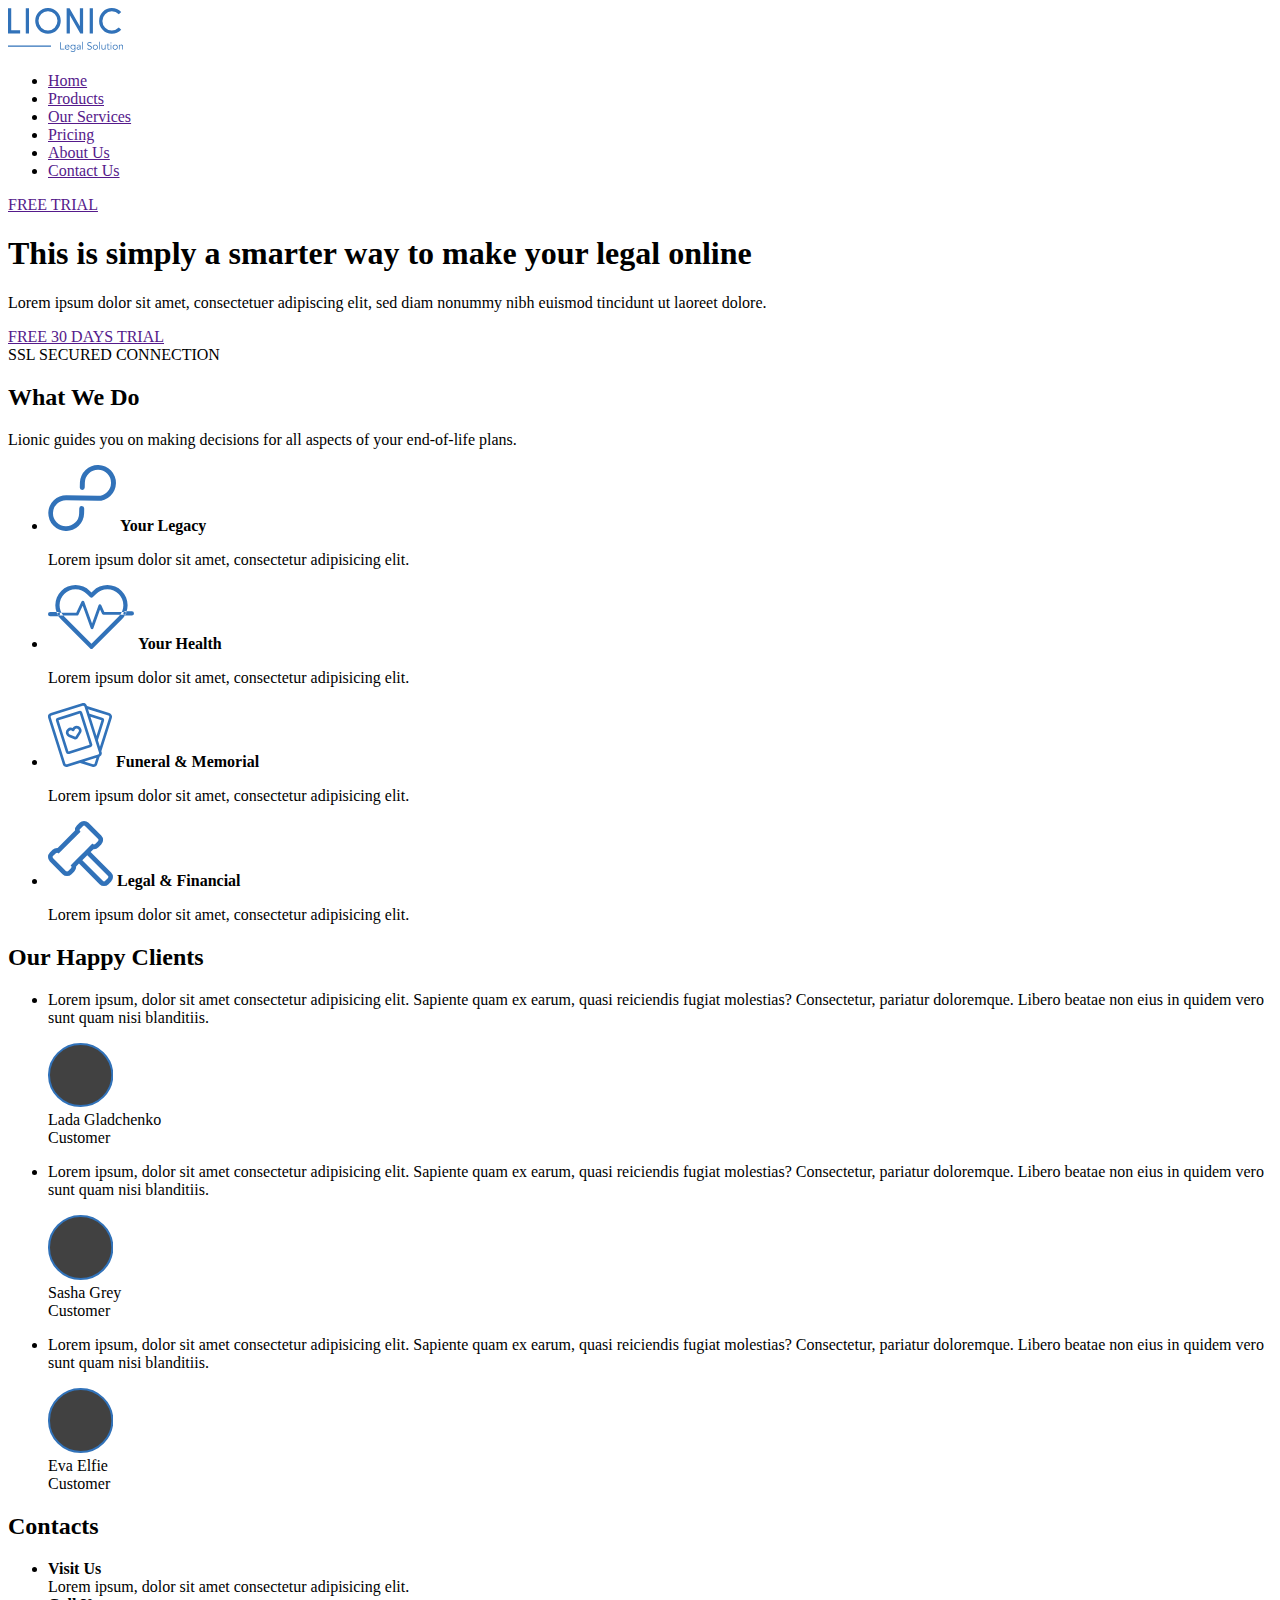
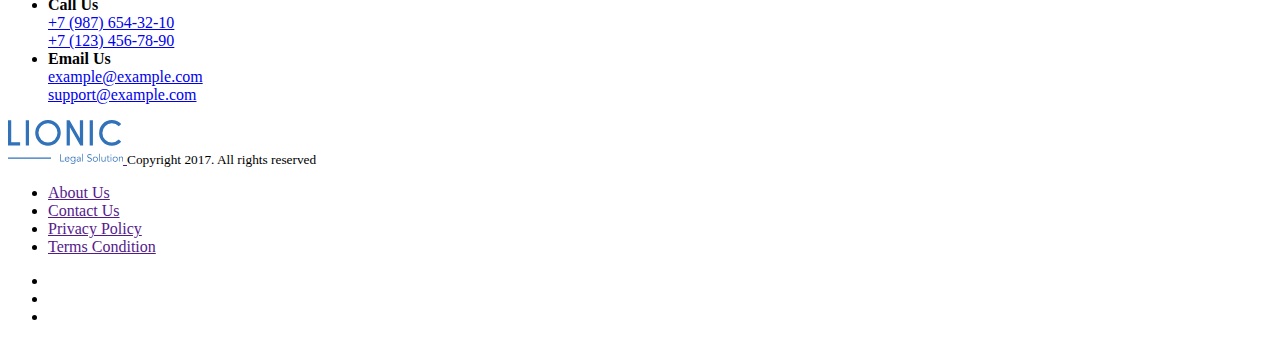
==== index.html @ bf289bd7 "initial commit" ====
<!DOCTYPE html>
<html lang="en">
<head>
  <meta charset="UTF-8">  
  <meta name="viewport" content="width=device-width, initial-scale=1.0">
  <title>Lionic Legal Solution</title>   
</head>
<body>
  <header class="header">
    <div class="container">
      <a href="" class="logo">
        <img src="/img/logo.svg" alt="" class="logo-img">
      </a>
      <nav class="nav">
        <ul class="nav-list">
          <li class="nav-item">
            <a href="" class="nav-link">Home</a> 
          </li>
          <li class="nav-item">
            <a href="" class="nav-link">Products</a> 
          </li>
          <li class="nav-item">
            <a href="" class="nav-link">Our Services</a> 
          </li>
          <li class="nav-item">
            <a href="" class="nav-link">Pricing</a> 
          </li>
          <li class="nav-item">
            <a href="" class="nav-link">About Us</a> 
          </li>
          <li class="nav-item">
            <a href="" class="nav-link">Contact Us</a> 
          </li>                 
        </ul>
      </nav>
      <a href="" class="btn">
        FREE TRIAL
      </a>
    </div>
  </header>
  <main>
    <section class="section-hero">
      <div class="container">
        <h1 class="section-hero-heading">
          This is simply a smarter way to make your legal online
        </h1>
        <p class="section-hero-description">
          Lorem ipsum dolor sit amet, consectetuer adipiscing elit, sed diam nonummy nibh euismod tincidunt ut laoreet dolore.
        </p>
        <a href="" class="btn">
          FREE 30 DAYS TRIAL
        </a>
        <div class="section-hero-btn-description">
          <span class="section-hero-ssl-icon"></span>
          SSL SECURED CONNECTION
        </div>
      </div>
    </section>

    <section class="section-do">
      <div class="container">
        <h2 class="section-heading">
          What We Do
        </h2>
        <p class="section-description">
          Lionic guides you on making decisions for all aspects of your end-of-life plans.
        </p>
        <ul class="section-do-list">
          <li class="section-do-item">
            <svg class="section-do-icon" xmlns="http://www.w3.org/2000/svg" width="68" height="66" viewbox="0 0 68 66">
              <defs>
                <style>
                  .cls-1 {
                    fill: #3172b9;
                    fill-rule: evenodd;
                  }
                </style>
              </defs>
              <path id="icon" class="cls-1" d="M335.393,1081a18.072,18.072,0,0,0-18.493,17.51l-0.124,4.97a2.486,2.486,0,0,0,4.97.11l0.125-4.97a13.08,13.08,0,1,1,12.752,13.25l-31.123-.67a17.906,17.906,0,1,0,17.6,18.29l0.123-4.92a2.486,2.486,0,0,0-4.971-.11l-0.123,4.92a13.08,13.08,0,1,1-12.752-13.25l31.123,0.67A17.906,17.906,0,1,0,335.393,1081Z" transform="translate(-285 -1081)"/>
            </svg>
            <strong class="section-do-item-heading">
              Your Legacy
            </strong>
            <p class="section-do-item-description">
              Lorem ipsum dolor sit amet, consectetur adipisicing elit.
            </p>
          </li>
          <li class="section-do-item">
            <svg class="section-do-icon" xmlns="http://www.w3.org/2000/svg" width="86" height="64" viewbox="0 0 86 64">
              <defs>
                <style>
                  .cls-1 {
                    fill: #3172b9;
                    fill-rule: evenodd;
                  }
                </style>
              </defs>
              <path class="cls-1" d="M648.693,1087.94a20.211,20.211,0,0,0-28.623,0l-1.607,1.61-1.607-1.61a20.211,20.211,0,0,0-28.623,0,20.318,20.318,0,0,0,0,28.67l28.722,28.76a2.121,2.121,0,0,0,3.017,0l28.721-28.76A20.294,20.294,0,0,0,648.693,1087.94Zm-3.015,25.65-27.215,27.25-27.215-27.25a16.038,16.038,0,0,1,0-22.63,15.95,15.95,0,0,1,22.593,0l3.114,3.12a2.137,2.137,0,0,0,3.015,0l3.115-3.12a15.95,15.95,0,0,1,22.593,0A16.038,16.038,0,0,1,645.678,1113.59Zm-60.728-4.61h-7.818a2.135,2.135,0,0,0,0,4.27h7.818A2.135,2.135,0,0,0,584.95,1108.98Zm66.809,0.07H631.352l-3.176-6.99a1.417,1.417,0,0,0-2.633.11l-6.49,18.32-7.891-21.89a1.429,1.429,0,0,0-1.27-.94,1.385,1.385,0,0,0-1.353.82l-5.3,11.28H585.66a1.425,1.425,0,0,0-1.421,1.43,1.655,1.655,0,0,0,1.721,1.35h18.479a0.978,0.978,0,0,0,.987-0.75l4.227-8.99,8.076,22.4a1.428,1.428,0,0,0,1.337.94h0a1.428,1.428,0,0,0,1.335-.95l6.642-18.75,2.1,4.62a1.846,1.846,0,0,0,1.593.77h21.323a1.141,1.141,0,0,0,1.121-1.36A1.423,1.423,0,0,0,651.759,1109.05Zm7.109-.78h-6.4a2.135,2.135,0,0,0,0,4.27h6.4A2.135,2.135,0,0,0,658.868,1108.27Z" transform="translate(-575 -1082)"/>
            </svg>
            <strong class="section-do-item-heading">
              Your Health
            </strong>
            <p class="section-do-item-description">
              Lorem ipsum dolor sit amet, consectetur adipisicing elit.
            </p>
          </li>
          <li class="section-do-item">
            <svg class="section-do-icon" xmlns="http://www.w3.org/2000/svg" width="64" height="64" viewbox="0 0 64 64">
              <defs>
                <style>
                  .cls-1 {
                    fill: #fff;
                    fill-rule: evenodd;
                  }
                </style>
              </defs>
              <path class="cls-1" d="M951.548,1094.02a4.026,4.026,0,0,0-2.343-1.97l-22.139-7.01a0.03,0.03,0,0,1-.026-0.01l-0.077-.24a4,4,0,0,0-5.02-2.6l-31.148,9.86a4,4,0,0,0-2.606,5.02l14.616,46.14a4.009,4.009,0,0,0,3.816,2.79,3.891,3.891,0,0,0,1.205-.19L920,1141.96l12.173,3.85a3.9,3.9,0,0,0,1.206.19,4.007,4.007,0,0,0,3.815-2.79l2.367-7.47a0.172,0.172,0,0,0,.009-0.04,3.982,3.982,0,0,0,2.009-4.77l-0.247-.78,10.478-33.08A3.972,3.972,0,0,0,951.548,1094.02Zm-16.895,48.38a1.339,1.339,0,0,1-1.675.87l-8.562-2.71,12.028-3.81Zm4.3-9.65a1.31,1.31,0,0,1-.781.65l-18.523,5.87-0.086.03-12.539,3.97a1.338,1.338,0,0,1-1.674-.87l-14.616-46.13a1.337,1.337,0,0,1,.088-1.02,1.358,1.358,0,0,1,.781-0.66l31.148-9.86h0a1.337,1.337,0,0,1,1.673.87l14.616,46.13A1.332,1.332,0,0,1,938.95,1132.75Zm-8.5-36.97,11,3.48-4.949,15.62Zm18.824,0.49-9.335,29.46-2.038-6.43,6.092-19.23a2.676,2.676,0,0,0-1.737-3.35l-12.518-3.96a1.234,1.234,0,0,0-.263-0.06l-1.446-4.56,20.376,6.45a1.358,1.358,0,0,1,.781.66A1.337,1.337,0,0,1,949.269,1096.27Zm-34.083,8.74a5,5,0,0,0-2.607,1.97,4.922,4.922,0,0,0-6.469,6.08,4.605,4.605,0,0,0,2.656,2.88l5.519,2.25a2.666,2.666,0,0,0,1.04.2,2.925,2.925,0,0,0,.831-0.12,2.79,2.79,0,0,0,1.486-1.14l3.213-5.02a4.617,4.617,0,0,0,.513-3.89A4.938,4.938,0,0,0,915.186,1105.01Zm3.423,5.66-3.213,5.02a0.051,0.051,0,0,1-.045.03,0.06,0.06,0,0,1-.058,0l-5.518-2.25a1.96,1.96,0,0,1-1.123-1.22,2.252,2.252,0,0,1,1.47-2.83,2.061,2.061,0,0,1,.689-0.11,2.206,2.206,0,0,1,1.488.57,1.334,1.334,0,0,0,2.178-.69,2.255,2.255,0,0,1,4.349-.16A1.941,1.941,0,0,1,918.609,1110.67Zm3.684-18.92a2.661,2.661,0,0,0-3.348-1.74l-21.2,6.71a2.676,2.676,0,0,0-1.737,3.35l9.881,31.19a2.676,2.676,0,0,0,2.544,1.86,2.5,2.5,0,0,0,.8-0.13l21.2-6.71a2.663,2.663,0,0,0,1.737-3.35Zm-13.858,38.7-9.881-31.19,11.425-3.61,9.772-3.1,9.88,31.19Z" transform="translate(-888 -1082)"/>
            </svg>
            <strong class="section-do-item-heading">
              Funeral & Memorial
            </strong>
            <p class="section-do-item-description">
              Lorem ipsum dolor sit amet, consectetur adipisicing elit.
            </p>
          </li>
          <li class="section-do-item">
            <svg class="section-do-icon" xmlns="http://www.w3.org/2000/svg" width="65" height="65" viewbox="0 0 65 65">
              <defs>
                <style>
                  .cls-1 {
                    fill: #3172b9;
                    fill-rule: evenodd;
                  }
                </style>
              </defs>
              <path class="cls-1" d="M1226.61,1111.99l2.86-2.86c0.17,0.01.34,0.02,0.52,0.02a6.356,6.356,0,0,0,4.51-1.87l2.73-2.73a6.392,6.392,0,0,0,0-9.03l-12.66-12.65a6.386,6.386,0,0,0-9.03,0l-2.72,2.73a6.352,6.352,0,0,0-1.85,5.02l-17.35,17.35c-0.17-.01-0.34-0.02-0.51-0.02a6.337,6.337,0,0,0-4.52,1.87l-2.72,2.72a6.392,6.392,0,0,0,0,9.03l12.65,12.66a6.386,6.386,0,0,0,9.03,0l2.73-2.73a6.356,6.356,0,0,0,1.87-4.51c0-.18-0.01-0.35-0.02-0.51l2.86-2.87,20.52,20.52a6.386,6.386,0,0,0,9.03,0l2.59-2.59a6.392,6.392,0,0,0,0-9.03Zm-14.91,8.25-5.15,5.16,0.4,0.4a1.684,1.684,0,0,1,0,2.37l-2.73,2.73a1.672,1.672,0,0,1-1.19.49,1.633,1.633,0,0,1-1.18-.49l-12.66-12.65a1.7,1.7,0,0,1,0-2.38l2.73-2.72a1.683,1.683,0,0,1,1.19-.5,1.643,1.643,0,0,1,1.18.5l0.4,0.4,21.85-21.85-0.4-.4a1.7,1.7,0,0,1,0-2.38l2.73-2.72a1.69,1.69,0,0,1,2.38,0l12.65,12.65a1.678,1.678,0,0,1,0,2.38l-2.73,2.72a1.633,1.633,0,0,1-1.18.49,1.672,1.672,0,0,1-1.19-.49l-0.4-.4-5.16,5.16-3.46,3.46-4.62,4.61Zm32.1,17.97-2.59,2.59a1.69,1.69,0,0,1-2.38,0l-20.51-20.51,4.97-4.97,20.51,20.51A1.678,1.678,0,0,1,1243.8,1138.21Z" transform="translate(-1184 -1081)"/>
            </svg>
            <strong class="section-do-item-heading">
              Legal & Financial
            </strong>
            <p class="section-do-item-description">
              Lorem ipsum dolor sit amet, consectetur adipisicing elit.
            </p>
          </li>
        </ul>
      </div>
    </section>

    <section class="section-clients">
      <div class="container">
        <h2 class="section-heading">
          Our Happy Clients
        </h2>
        <ul class="section-clients-list">
          <li class="section-clients-item">
            <p class="section-clients-testimonial">
              Lorem ipsum, dolor sit amet consectetur adipisicing elit. Sapiente quam ex earum, quasi reiciendis fugiat molestias? Consectetur, pariatur doloremque. Libero beatae non eius in quidem vero sunt quam nisi blanditiis.
            </p>
            <div class="section-clients-user">
              <img src="/img/user.svg" alt="" class="section-clients-avatar">
              <div class="section-clients-user-info">
                <div class="section-clients-username">
                  Lada Gladchenko
                </div>
                <div class="section-clients-user-description">
                  Customer
                </div>
              </div>
            </div>
          </li>
        </ul>
        <ul class="section-clients-list">
          <li class="section-clients-item">
            <p class="section-clients-testimonial">
              Lorem ipsum, dolor sit amet consectetur adipisicing elit. Sapiente quam ex earum, quasi reiciendis fugiat molestias? Consectetur, pariatur doloremque. Libero beatae non eius in quidem vero sunt quam nisi blanditiis.
            </p>
            <div class="section-clients-user">
              <img src="/img/user.svg" alt="" class="section-clients-avatar">
              <div class="section-clients-user-info">
                <div class="section-clients-username">
                  Sasha Grey
                </div>
                <div class="section-clients-user-description">
                  Customer
                </div>
              </div>
            </div>
          </li>
        </ul>
        <ul class="section-clients-list">
          <li class="section-clients-item">
            <p class="section-clients-testimonial">
              Lorem ipsum, dolor sit amet consectetur adipisicing elit. Sapiente quam ex earum, quasi reiciendis fugiat molestias? Consectetur, pariatur doloremque. Libero beatae non eius in quidem vero sunt quam nisi blanditiis.
            </p>
            <div class="section-clients-user">
              <img src="/img/user.svg" alt="" class="section-clients-avatar">
              <div class="section-clients-user-info">
                <div class="section-clients-username">
                  Eva Elfie
                </div>
                <div class="section-clients-user-description">
                  Customer
                </div>
              </div>
            </div>
          </li>
        </ul>
      </div>
    </section>

    <section class="section-contacts">
      <div class="container">
        <h2 class="section-heading">
          Contacts
        </h2>
        <ul class="section-contacts-list">
          <li class="section-contacts-item">
            <span class="section-contacts-icon"></span>
            <strong class="section-contacts-heading">Visit Us</strong>
            <div class="section-contacts-info">
              Lorem ipsum, dolor sit amet consectetur adipisicing elit.
            </div>
          </li>
          <li class="section-contacts-item">
            <span class="section-contacts-icon"></span>
            <strong class="section-contacts-heading">Call Us</strong>
            <div class="section-contacts-info">
              <a href="tel:+79876543210" class="section-contacts-link">
                +7 (987) 654-32-10
              </a>
              <br>
              <a href="tel:+71234567890" class="section-contacts-link">
                +7 (123) 456-78-90
              </a>
            </div>
          </li>
          <li class="section-contacts-item">
            <span class="section-contacts-icon"></span>
            <strong class="section-contacts-heading">Email Us</strong>
            <div class="section-contacts-info">
              <a href="mailto:example@example.com" class="section-contacts-link">
                example@example.com
              </a>
              <br>
              <a href="mailto:support@example.com" class="section-contacts-link">
                support@example.com
              </a>
            </div>
          </li>
        </ul>
      </div>
    </section>
  </main>
  <footer>
    <div class="container">
      <div class="footer-left">
        <a href="" class="footer-logo">
          <img src="/img/logo.svg" alt="" class="footer-logo-img">
        </a>
        <small class="footer-copyrights">
          Copyright 2017. All rights reserved
        </small>
      </div>
      <div class="footer-right">
        <nav class="footer-nav">
          <ul class="footer-nav-list">
            <li class="footer-nav-item">
              <a href="" class="footer-nav-link">
                About Us
              </a>
            </li>
            <li class="footer-nav-item">
              <a href="" class="footer-nav-link">
                Contact Us
              </a>
            </li>
            <li class="footer-nav-item">
              <a href="" class="footer-nav-link">
                Privacy Policy
              </a>
            </li>
            <li class="footer-nav-item">
              <a href="" class="footer-nav-link">
                Terms Condition
              </a>
            </li>
          </ul>
        </nav>
        <ul class="footer-social-list">
          <li class="footer-social-item">
            <a href="" class="footer-social-link">
              <span class="footer-social-icon"></span>
            </a>
          </li>
          <li class="footer-social-item">
            <a href="" class="footer-social-link">
              <span class="footer-social-icon"></span>
            </a>
          </li>
          <li class="footer-social-item">
            <a href="" class="footer-social-link">
              <span class="footer-social-icon"></span>
            </a>
          </li>
        </ul>
      </div>
    </div>
  </footer>
</body>
</html>
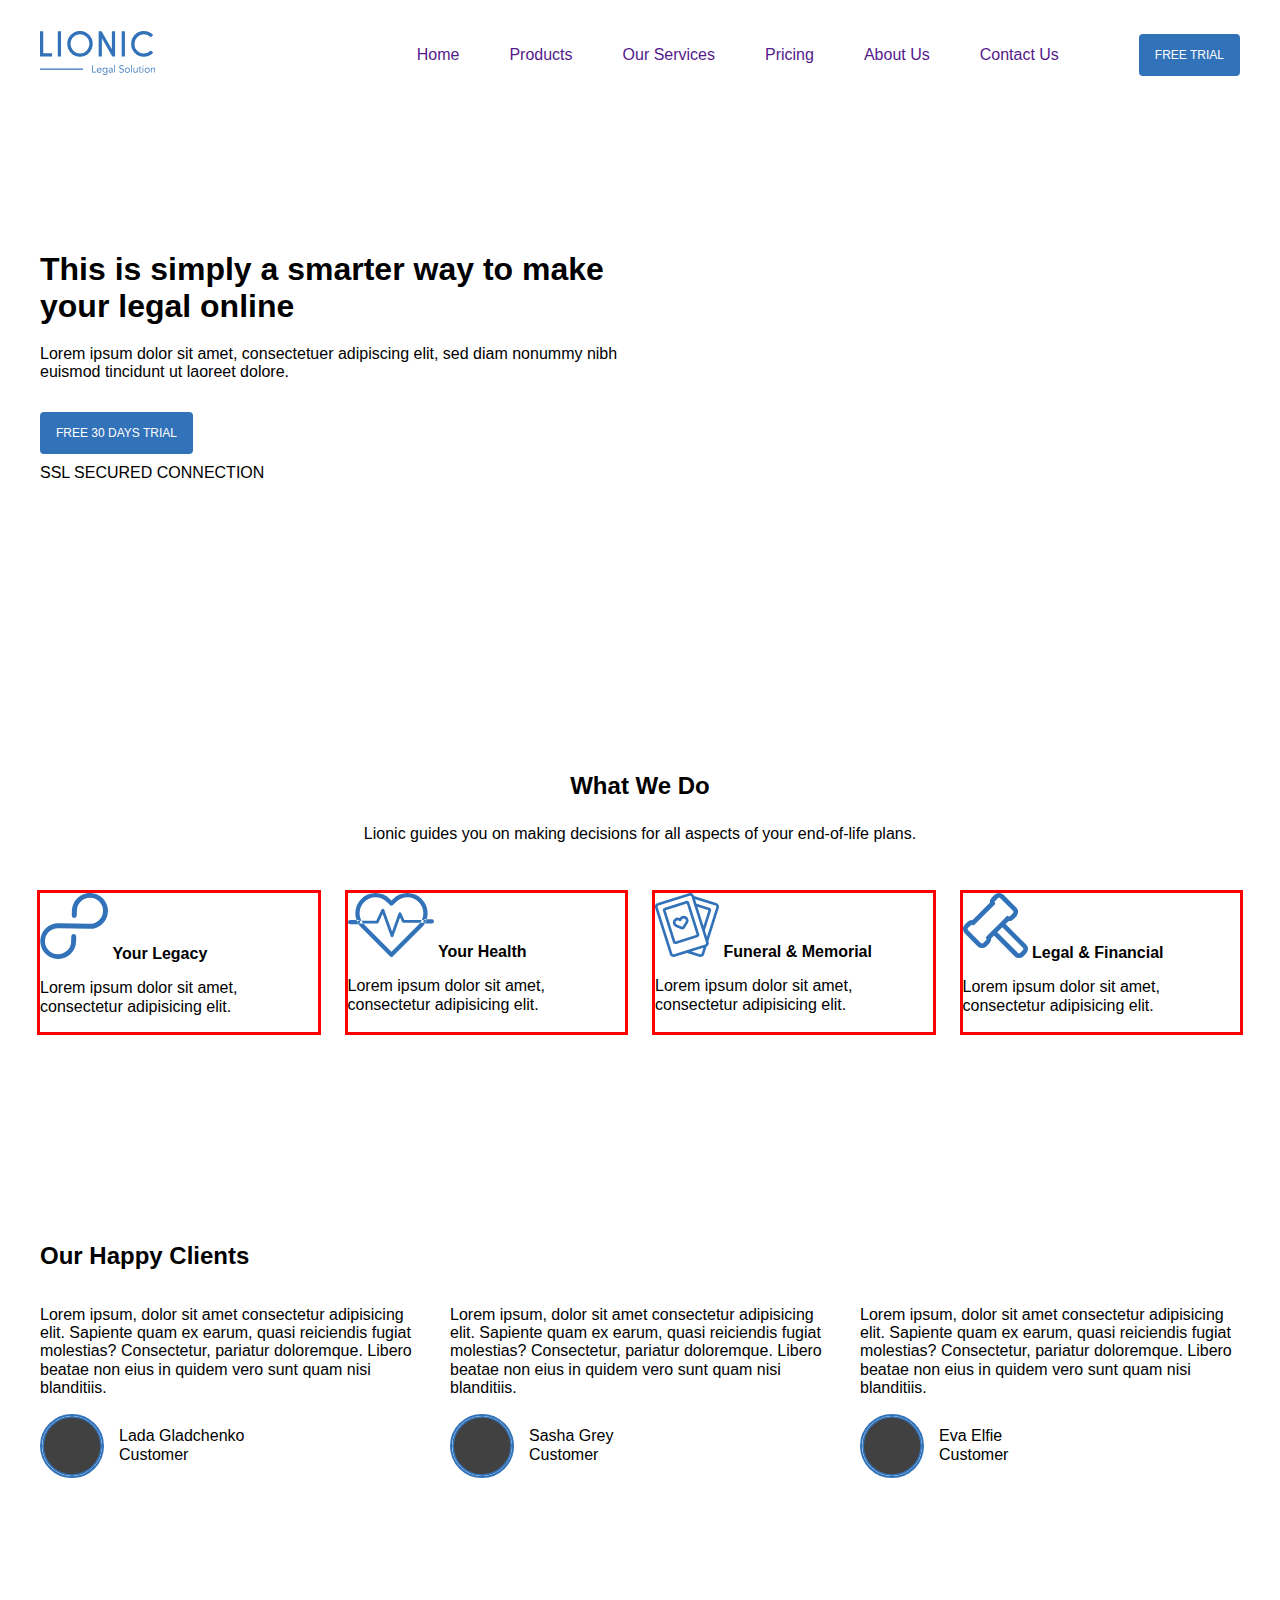
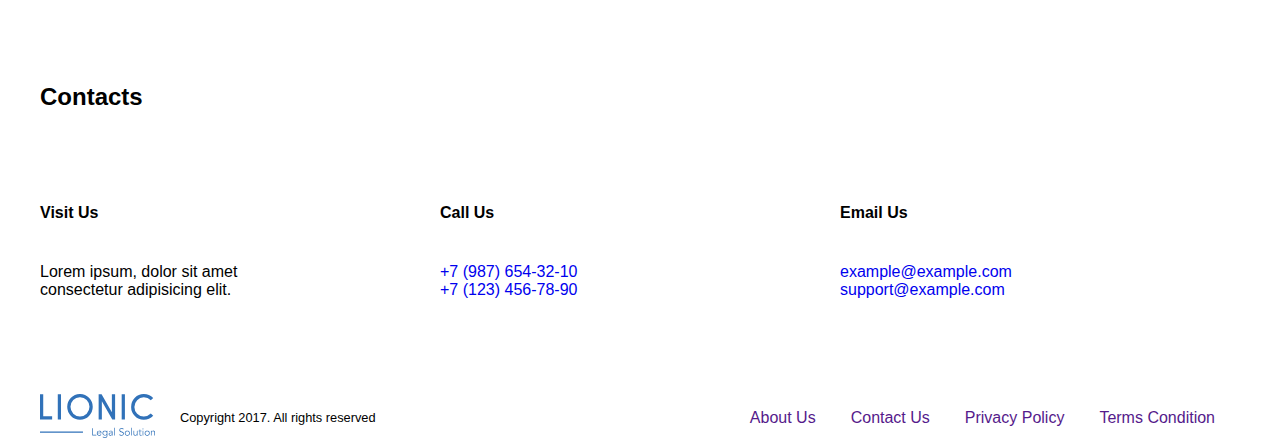
==== commit 60319c10: "styles added" ====
--- a/index.html
+++ b/index.html
@@ -3,11 +3,13 @@
 <head>
   <meta charset="UTF-8">  
   <meta name="viewport" content="width=device-width, initial-scale=1.0">
-  <title>Lionic Legal Solution</title>   
+  <title>Lionic Legal Solution</title>
+  <link rel="stylesheet" href="/css/normalize.css">
+  <link rel="stylesheet" href="/css/style.css">
 </head>
 <body>
   <header class="header">
-    <div class="container">
+    <div class="container header-container">
       <a href="" class="logo">
         <img src="/img/logo.svg" alt="" class="logo-img">
       </a>
@@ -33,36 +35,38 @@
           </li>                 
         </ul>
       </nav>
-      <a href="" class="btn">
+      <a href="" class="btn header-btn">
         FREE TRIAL
       </a>
     </div>
   </header>
   <main>
     <section class="section-hero">
-      <div class="container">
-        <h1 class="section-hero-heading">
-          This is simply a smarter way to make your legal online
-        </h1>
-        <p class="section-hero-description">
-          Lorem ipsum dolor sit amet, consectetuer adipiscing elit, sed diam nonummy nibh euismod tincidunt ut laoreet dolore.
-        </p>
-        <a href="" class="btn">
-          FREE 30 DAYS TRIAL
-        </a>
-        <div class="section-hero-btn-description">
-          <span class="section-hero-ssl-icon"></span>
-          SSL SECURED CONNECTION
+      <div class="container hero-container">
+        <div class="hero-content">
+          <h1 class="section-hero-heading">
+            This is simply a smarter way to make your legal online
+          </h1>
+          <p class="section-hero-description">
+            Lorem ipsum dolor sit amet, consectetuer adipiscing elit, sed diam nonummy nibh euismod tincidunt ut laoreet dolore.
+          </p>
+          <a href="" class="btn">
+            FREE 30 DAYS TRIAL
+          </a>
+          <div class="section-hero-btn-description">
+            <span class="section-hero-ssl-icon"></span>
+            SSL SECURED CONNECTION
+          </div>
         </div>
       </div>
     </section>
 
     <section class="section-do">
       <div class="container">
-        <h2 class="section-heading">
+        <h2 class="section-heading text-center">
           What We Do
         </h2>
-        <p class="section-description">
+        <p class="section-description text-center">
           Lionic guides you on making decisions for all aspects of your end-of-life plans.
         </p>
         <ul class="section-do-list">
@@ -168,8 +172,6 @@
               </div>
             </div>
           </li>
-        </ul>
-        <ul class="section-clients-list">
           <li class="section-clients-item">
             <p class="section-clients-testimonial">
               Lorem ipsum, dolor sit amet consectetur adipisicing elit. Sapiente quam ex earum, quasi reiciendis fugiat molestias? Consectetur, pariatur doloremque. Libero beatae non eius in quidem vero sunt quam nisi blanditiis.
@@ -186,8 +188,6 @@
               </div>
             </div>
           </li>
-        </ul>
-        <ul class="section-clients-list">
           <li class="section-clients-item">
             <p class="section-clients-testimonial">
               Lorem ipsum, dolor sit amet consectetur adipisicing elit. Sapiente quam ex earum, quasi reiciendis fugiat molestias? Consectetur, pariatur doloremque. Libero beatae non eius in quidem vero sunt quam nisi blanditiis.
@@ -215,14 +215,14 @@
         </h2>
         <ul class="section-contacts-list">
           <li class="section-contacts-item">
-            <span class="section-contacts-icon"></span>
+            <span class="section-contacts-icon section-contacts-icon-gps"></span>
             <strong class="section-contacts-heading">Visit Us</strong>
             <div class="section-contacts-info">
               Lorem ipsum, dolor sit amet consectetur adipisicing elit.
             </div>
           </li>
           <li class="section-contacts-item">
-            <span class="section-contacts-icon"></span>
+            <span class="section-contacts-icon section-contacts-icon-phone"></span>
             <strong class="section-contacts-heading">Call Us</strong>
             <div class="section-contacts-info">
               <a href="tel:+79876543210" class="section-contacts-link">
@@ -235,7 +235,7 @@
             </div>
           </li>
           <li class="section-contacts-item">
-            <span class="section-contacts-icon"></span>
+            <span class="section-contacts-icon section-contacts-icon-mail"></span>
             <strong class="section-contacts-heading">Email Us</strong>
             <div class="section-contacts-info">
               <a href="mailto:example@example.com" class="section-contacts-link">
@@ -251,8 +251,9 @@
       </div>
     </section>
   </main>
+  
   <footer>
-    <div class="container">
+    <div class="container footer-container">
       <div class="footer-left">
         <a href="" class="footer-logo">
           <img src="/img/logo.svg" alt="" class="footer-logo-img">
--- a/css/style.css
+++ b/css/style.css
@@ -0,0 +1,224 @@
+a {
+    text-decoration: none;
+}
+
+ul {
+    margin: 0;
+    padding: 0;
+    list-style: none;
+}
+
+img {
+    max-width: 100%;
+}
+
+html {
+    font-family: sans-serif;
+}
+
+.container {
+    max-width: 1200px;
+    margin-right: auto;
+    margin-left: auto;
+    padding-right: 15px;
+    padding-left: 15px;
+}
+
+.btn {
+    display: inline-block;
+    padding: 15px 16px;
+    font-size: 12px;
+    line-height: 1;
+    text-transform: uppercase;
+    color: white;
+    background-color: #3172b9;
+    border-radius: 4px;
+}
+
+.text-center {
+    text-align: center;
+}
+
+/* Header */
+.header {
+    height: 110px;
+}
+
+.header-container {
+    display: flex;
+    align-items: center;
+    height: 100%;
+}
+
+.logo {
+    margin-right: auto;
+}
+
+.nav-list {
+    display: flex;
+}
+
+.nav-item:not(:last-child) {
+    margin-right: 50px;
+}
+
+.header-btn {
+    margin-left: 80px;
+}
+
+/* Hero */
+.hero-container {
+    padding-top: 120px;
+    padding-bottom: 130px;
+}
+
+.hero-content {
+    max-width: 50%;
+}
+
+.section-hero-heading {
+    margin-bottom: 20px;
+}
+
+.section-hero-description {
+    margin-bottom: 30px;
+}
+
+.section-hero-btn-description {
+    margin-top: 10px;
+}
+
+/* What we do */
+.section-do {
+    padding-top: 140px;
+    padding-bottom: 100px;
+}
+
+.section-description {
+    margin-top: 25px;
+}
+
+.section-do-list {
+    display: flex;
+    margin-top: 50px;
+}
+
+.section-do-item {
+    flex: 1 1 25%;
+    outline: 3px solid red;
+}
+
+.section-do-item:not(:last-child) {
+    margin-right: 30px;
+}
+
+/* Clients */
+.section-clients {
+    padding-top: 90px;
+    padding-bottom: 100px;
+}
+
+.section-clients-list {
+    display: flex;
+}
+
+.section-clients-item {
+    flex: 1 1 33.33%;
+}
+
+.section-clients-item:not(:last-child) {
+    margin-right: 30px;
+}
+
+.section-clients-user {
+    display: flex;
+    align-items: center;
+}
+
+.section-clients-avatar {
+    width: 60px;
+    height: 60px;
+    margin-right: 15px;
+    border: 2px solid #3172b9;
+    border-radius: 50%;
+}
+
+/* Contacts */
+.section-contacts {
+    padding-top: 85px;
+    padding-bottom: 95px;
+}
+
+.section-contacts-list {
+    display: flex;
+    margin-top: 43px;
+}
+
+.section-contacts-item {
+    flex: 1 1 33.33%;
+}
+
+.section-contacts-info {
+    max-width: 250px;
+}
+
+.section-contacts-icon {
+    display: block;
+    height: 26px;
+    margin-bottom: 25px;
+    background-repeat: no-repeat;
+    background-position: top left;
+    background-size: auto 100%;
+    background-color: transparent;
+}
+
+.section-contacts-icon-gps {
+    background-image: url('/img/gps.png');
+}
+
+.section-contacts-icon-phone {
+    background-image: url('/img/phone.png');
+}
+
+.section-contacts-icon-mail {
+    background-image: url('/img/mail.png');
+    background-size: auto 19px;
+}
+
+.section-contacts-heading {
+    display: block;
+    margin-bottom: 40px;
+}
+
+/* Footer */
+.footer {
+    height: 125px;
+}
+
+.footer-container {
+    display: flex;
+    align-items: center;
+    justify-content: space-between;
+    height: 100%;
+}
+
+.footer-left {
+    display: flex;
+    align-items: center;
+}
+
+.footer-logo {
+    margin-right: 25px;
+}
+
+.footer-nav-list {
+    margin-right: 25px;
+}
+
+.footer-nav-list {
+    display: flex;
+}
+
+.footer-nav-item:not(:last-child) {
+    margin-right: 35px;
+}